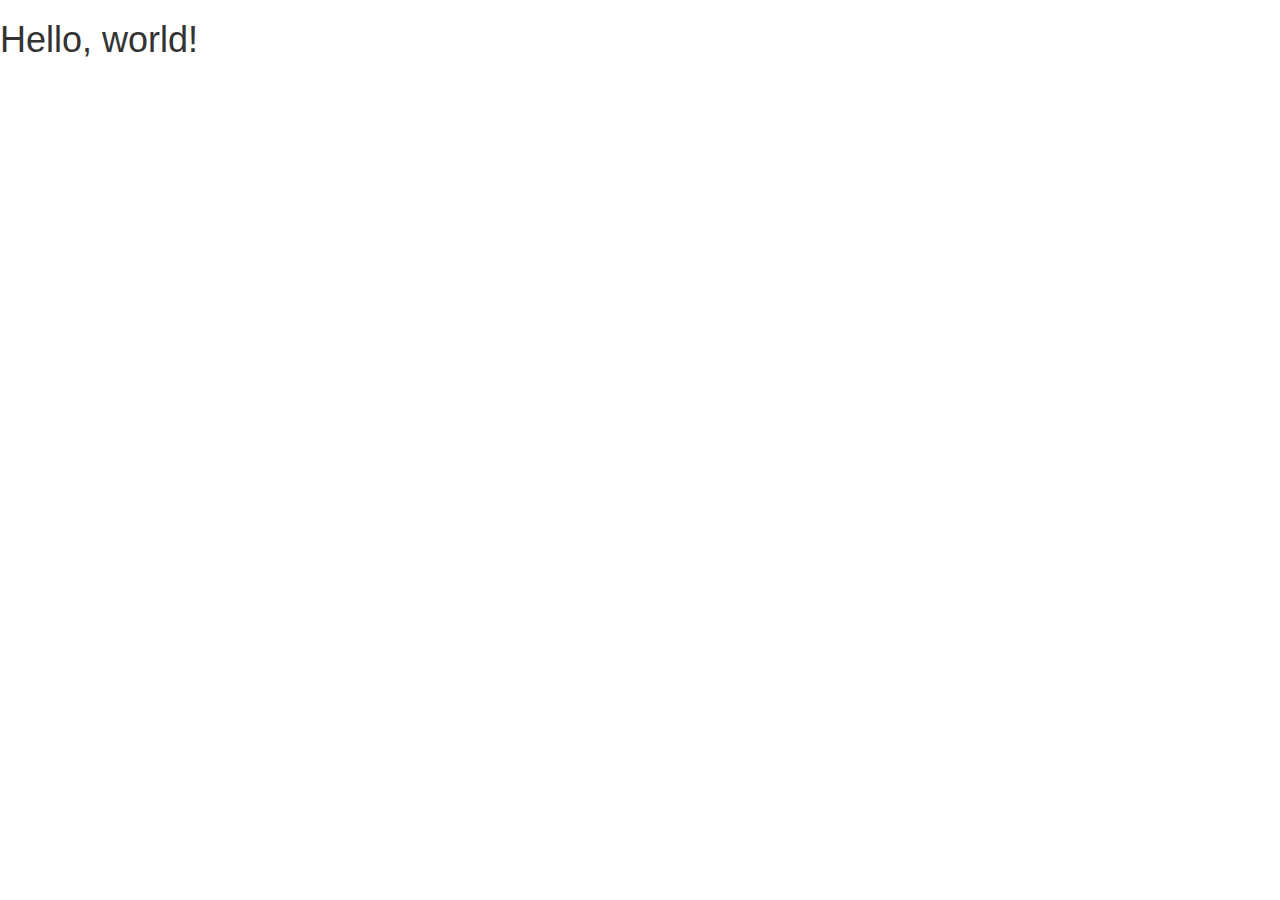
==== index.html @ 3c768e7e "Add files via upload" ====
<!DOCTYPE html>
<html lang="en">
  <head>
    <meta charset="utf-8">
    <meta http-equiv="X-UA-Compatible" content="IE=edge">
    <meta name="viewport" content="width=device-width, initial-scale=1">
    <!-- The above 3 meta tags *must* come first in the head; any other head content must come *after* these tags -->
    <title>Bootstrap 101 Template</title>

    <!-- Bootstrap -->
    <link href="css/bootstrap.min.css" rel="stylesheet">
    <link rel="stylesheet" href="css/style.css">  
    <!-- HTML5 shim and Respond.js for IE8 support of HTML5 elements and media queries -->
    <!-- WARNING: Respond.js doesn't work if you view the page via file:// -->
    <!--[if lt IE 9]>
      <script src="https://oss.maxcdn.com/html5shiv/3.7.3/html5shiv.min.js"></script>
      <script src="https://oss.maxcdn.com/respond/1.4.2/respond.min.js"></script>
    <![endif]-->
  </head>
  <body>
    <h1>Hello, world!</h1>

      
      
      
      
      
      
      
      
      
      
      
      
      
      
      
      
      
      
      
      
    <!-- jQuery (necessary for Bootstrap's JavaScript plugins) -->
    <script src="https://ajax.googleapis.com/ajax/libs/jquery/1.12.4/jquery.min.js"></script>
    <!-- Include all compiled plugins (below), or include individual files as needed -->
    <script src="js/bootstrap.min.js"></script>
  </body>
</html>
---- css/style.css ----
some code
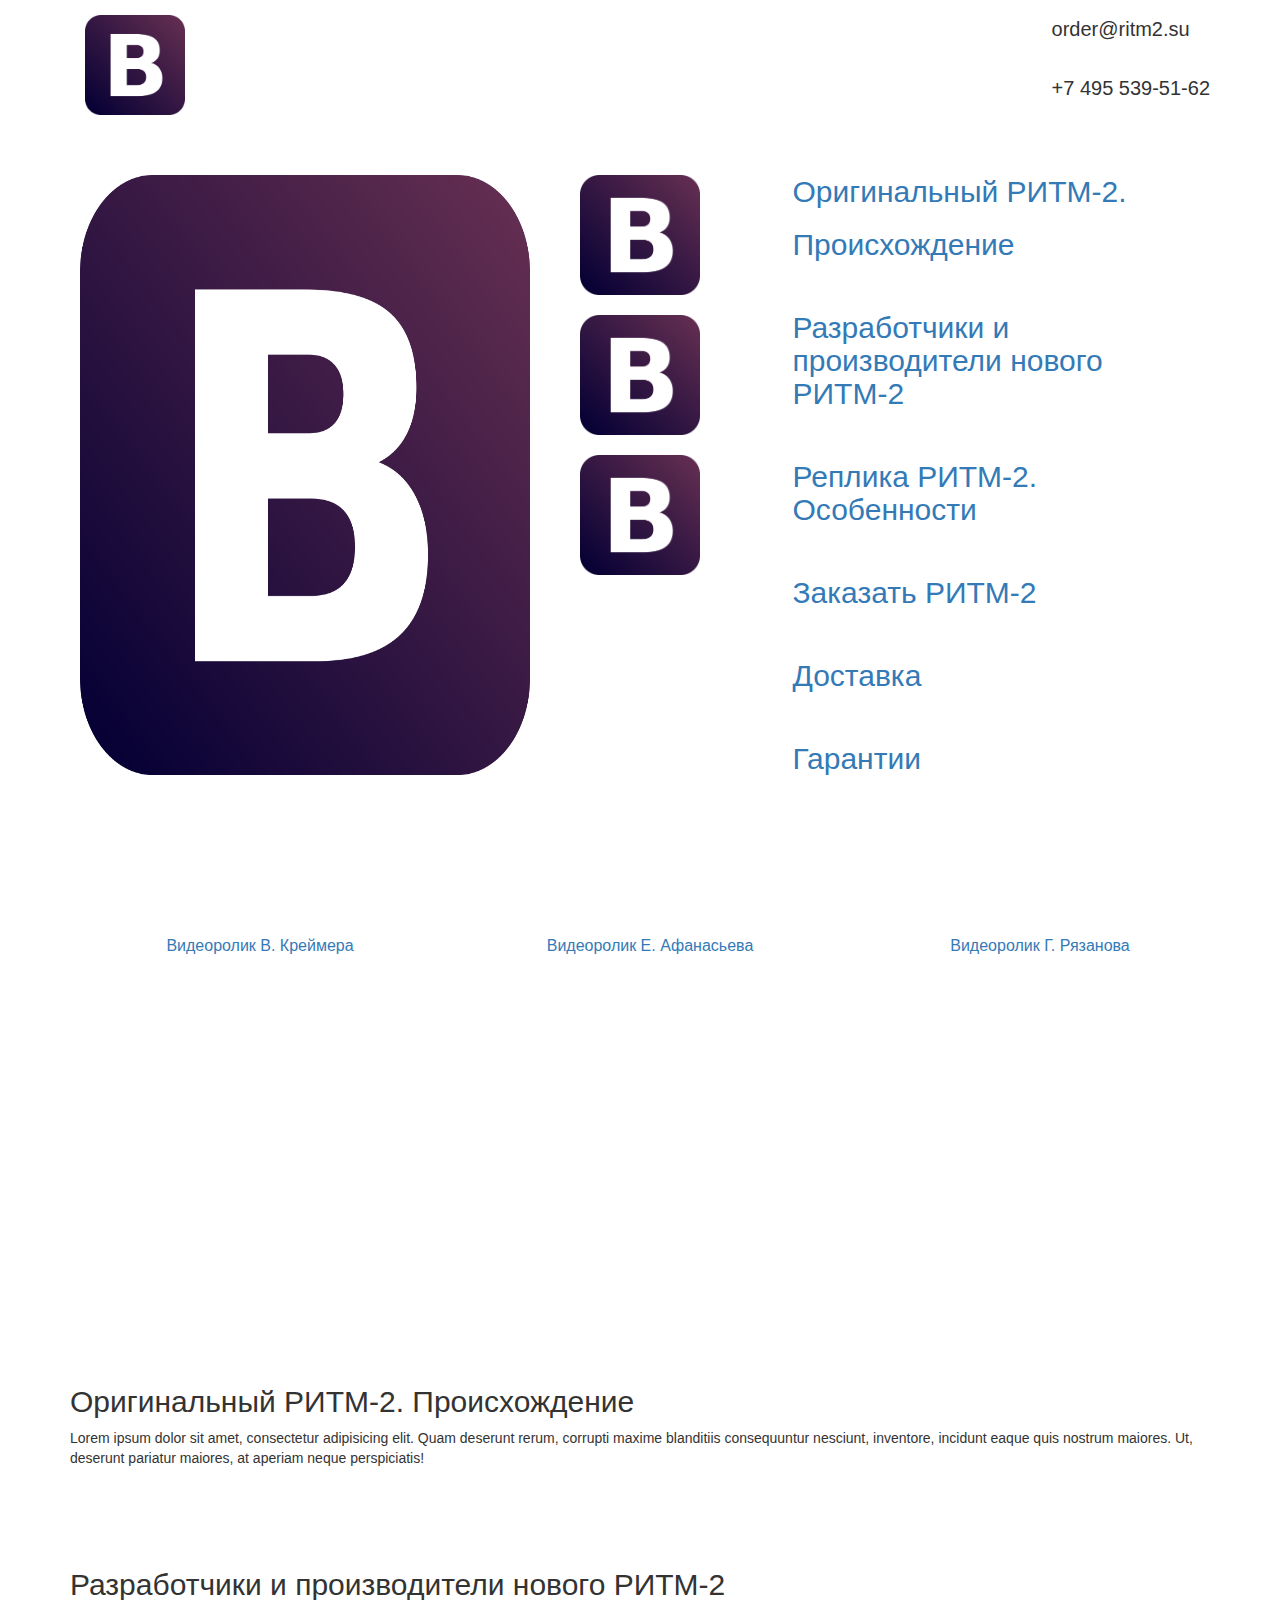
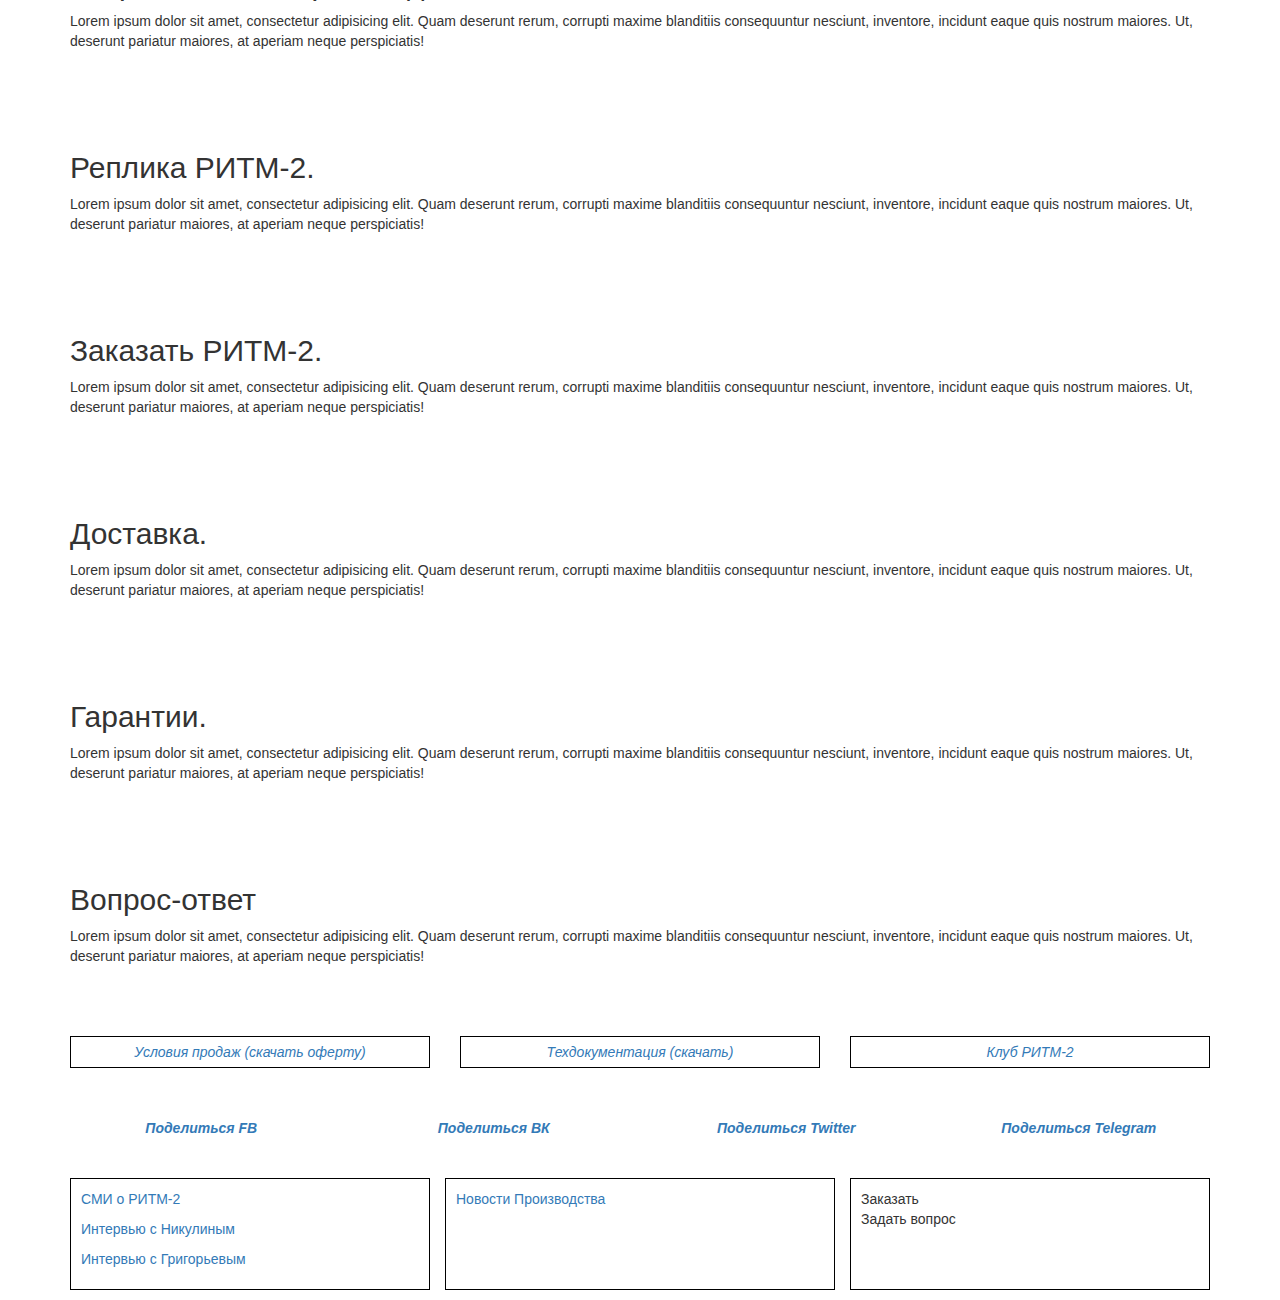
==== commit 60525ca4: "Add files via upload" ====
--- a/index.html
+++ b/index.html
@@ -9,6 +9,7 @@
 
     <!-- Bootstrap -->
     <link href="css/bootstrap.min.css" rel="stylesheet">
+    <link rel="stylesheet" href="css/magnific-popup.css">
     <link rel="stylesheet" href="css/style.css">  
     <!-- HTML5 shim and Respond.js for IE8 support of HTML5 elements and media queries -->
     <!-- WARNING: Respond.js doesn't work if you view the page via file:// -->
@@ -16,17 +17,269 @@
       <script src="https://oss.maxcdn.com/html5shiv/3.7.3/html5shiv.min.js"></script>
       <script src="https://oss.maxcdn.com/respond/1.4.2/respond.min.js"></script>
     <![endif]-->
+    
+            
   </head>
   <body>
-    <h1>Hello, world!</h1>
+      
+<!-- HEADER -->
+    
+    <div id="header" class="navbar-header">
+        <div class="container">
+            <img src="images/bootstrap-logo.png" alt="" class="logo">    
+            <ul id="contacts" class="contacts">
+                <li class="email">order@ritm2.su</li>
+                <li class="phone">+7 495 539-51-62</li>
+            </ul>
+        </div>    
+    </div>  
+     
+     
+<!-- END HEADER -->
 
-      
-      
-      
-      
-      
-      
-      
+          
+<!-- LINKS -->
+     
+    <div id="links" class="links">
+        <div class="container">
+            <div class="row">
+                <div class="col-lg-7 col-md-7">
+                    <div id="photos" class="photos">
+                        <a href="images/bootstrap-logo.png" class="test-popup-link">
+                            <img src="images/bootstrap-logo.png" alt="" class="preview">
+                        </a>
+                        <div class="altimg">
+                            <a href="images/bootstrap-logo.png" class="test-popup-link">      
+                                <img src="images/bootstrap-logo.png" alt="" class="alter1">
+                            </a>
+                            <a href="images/bootstrap-logo.png" class="test-popup-link">
+                                <img src="images/bootstrap-logo.png" alt="" class="alter2">
+                            </a>
+                            <a href="images/bootstrap-logo.png">   
+                                <img src="images/bootstrap-logo.png" alt="" class="alter3">
+                            </a>
+                        </div>
+                    </div>    
+                </div>
+                <div class="col-lg-5 col-md-5">
+                    <div id="navigation" class="navigation">
+                        <ul class="navig">
+                            <li class="origin">
+                                <a href="#c-origin">
+                                    <h2>Оригинальный РИТМ-2.</h2>
+                                    <h2>Происхождение</h2>
+                                </a>
+                            </li>
+                            <li class="creator">
+                                <a href="#c-creator">
+                                    <h2>Разработчики и производители нового РИТМ-2</h2>
+                                </a>
+                            </li>
+                            <li class="features">
+                                <a href="#c-features">
+                                    <h2>Реплика РИТМ-2. Особенности</h2>
+                                </a>
+                            </li>
+                            <li class="order">
+                                <a href="#c-order">
+                                    <h2>Заказать РИТМ-2</h2>
+                                </a>
+                            </li>
+                            <li class="delivery">
+                                <a href="#c-delivery">
+                                    <h2>Доставка</h2>
+                                </a>
+                            </li>
+                            <li class="guaranty">
+                                <a href="#c-guaranty">
+                                    <h2>Гарантии</h2>
+                                </a>
+                            </li>
+                        </ul>
+                    </div>        
+                </div>
+            </div>    
+        </div>
+    </div>
+      
+<!-- END LINKS -->      
+ 
+         
+<!-- VIDEO GALLERY -->
+      
+
+    <div id="gallery" class="gallery">
+        <div class="row">
+            <div class="container">
+                <div class="row">
+                    <div class="col-lg-4 col-md-4">
+                        <div class="vid1">
+                            <a href="https://www.youtube.com/watch?v=asUh9UBxY1o&t=626s" class="vid1">Видеоролик В. Креймера</a>
+                            <iframe width="100%" height="250px" src="https://www.youtube.com/embed/asUh9UBxY1o" frameborder="0" allowfullscreen></iframe>
+                        </div>
+                    </div>
+                    <div class="col-lg-4 col-md-4">
+                        <div class="vid2">
+                            <a href="https://www.youtube.com/watch?v=asUh9UBxY1o&t=626s" class="vid2">Видеоролик Е. Афанасьева</a>
+                            <iframe width="100%" height="250px" src="https://www.youtube.com/embed/asUh9UBxY1o" frameborder="0" allowfullscreen></iframe>
+                        </div>
+                    </div>
+                    <div class="col-lg-4 col-md-4">
+                        <div class="vid3">
+                            <a href="https://www.youtube.com/watch?v=asUh9UBxY1o&t=626s" class="vid3">Видеоролик Г. Рязанова</a>
+                            <iframe width="100%" height="250px" src="https://www.youtube.com/embed/asUh9UBxY1o" frameborder="0" allowfullscreen></iframe>
+                        </div>
+                    </div>
+                </div>
+            </div>
+        </div>
+    </div>      
+      
+      
+
+<!-- END VIDEO GALLERY -->                  
+     
+     
+     
+<!-- CONTENT -->
+     
+     
+     
+    <div id="content" class="content">
+        <div class="container">
+            <div class="row">
+                <div class="col-lg-12 col-md-12">
+                    <div class="c-origin">
+                       <p><a name="c-origin"></a></p>
+                        <h2>Оригинальный РИТМ-2. Происхождение</h2>
+                        <p>Lorem ipsum dolor sit amet, consectetur adipisicing elit. Quam deserunt rerum, corrupti maxime blanditiis consequuntur nesciunt, inventore, incidunt eaque quis nostrum maiores. Ut, deserunt pariatur maiores, at aperiam neque perspiciatis!</p>
+                    </div>
+                    <div class="c-creator">
+                       <p><a name="c-creator"></a></p>
+                        <h2>Разработчики и производители нового РИТМ-2</h2>
+                        <p>Lorem ipsum dolor sit amet, consectetur adipisicing elit. Quam deserunt rerum, corrupti maxime blanditiis consequuntur nesciunt, inventore, incidunt eaque quis nostrum maiores. Ut, deserunt pariatur maiores, at aperiam neque perspiciatis!</p>
+                    </div>
+                    <div class="c-features">
+                       <p><a name="c-features"></a></p>
+                        <h2>Реплика РИТМ-2.</h2>
+                        <p>Lorem ipsum dolor sit amet, consectetur adipisicing elit. Quam deserunt rerum, corrupti maxime blanditiis consequuntur nesciunt, inventore, incidunt eaque quis nostrum maiores. Ut, deserunt pariatur maiores, at aperiam neque perspiciatis!</p>
+                    </div>
+                    <div class="c-order">
+                       <p><a name="c-order"></a></p>
+                        <h2>Заказать РИТМ-2.</h2>
+                        <p>Lorem ipsum dolor sit amet, consectetur adipisicing elit. Quam deserunt rerum, corrupti maxime blanditiis consequuntur nesciunt, inventore, incidunt eaque quis nostrum maiores. Ut, deserunt pariatur maiores, at aperiam neque perspiciatis!</p>
+                    </div>
+                    <div class="c-delivery">
+                       <p><a name="c-delivery"></a></p>
+                        <h2>Доставка.</h2>
+                        <p>Lorem ipsum dolor sit amet, consectetur adipisicing elit. Quam deserunt rerum, corrupti maxime blanditiis consequuntur nesciunt, inventore, incidunt eaque quis nostrum maiores. Ut, deserunt pariatur maiores, at aperiam neque perspiciatis!</p>
+                    </div>
+                    <div class="c-guaranty">
+                       <p><a name="c-guaranty"></a></p>
+                        <h2>Гарантии.</h2>
+                        <p>Lorem ipsum dolor sit amet, consectetur adipisicing elit. Quam deserunt rerum, corrupti maxime blanditiis consequuntur nesciunt, inventore, incidunt eaque quis nostrum maiores. Ut, deserunt pariatur maiores, at aperiam neque perspiciatis!</p>
+                    </div>
+                    <div class="c-qna">
+                        <h2>Вопрос-ответ</h2>
+                        <p>Lorem ipsum dolor sit amet, consectetur adipisicing elit. Quam deserunt rerum, corrupti maxime blanditiis consequuntur nesciunt, inventore, incidunt eaque quis nostrum maiores. Ut, deserunt pariatur maiores, at aperiam neque perspiciatis!</p>
+                    </div>
+                </div>
+            </div>
+        </div>  
+    </div>
+      
+      
+      
+      
+<!-- END CONTENT -->
+     
+     
+     
+<!-- DOCUMENTS -->
+     
+     
+     <div id="documents" class="documents">
+         <div class="container">
+             <div class="row">
+                 <div class="policy col-lg-4 col-md-4">
+                     <p class="policy"><a href="images/1-ritm2.jpg" download>Условия продаж (скачать оферту)</a></p>
+                 </div>
+                 <div class="techdoc col-lg-4 col-md-4">
+                     <p class="techdoc"><a href="images/1-ritm2.jpg" download>Техдокументация (скачать)</a></p>
+                 </div>
+                 <div class="group col-lg-4 col-md-4">
+                     <p class="group"><a href="">Клуб РИТМ-2</a></p>
+                 </div>
+             </div>
+         </div>
+     </div>
+      
+      
+      
+      
+<!-- END DOCUMENTS -->      
+     
+     
+     
+ <!-- FOOTER -->    
+     
+<!-- SOCIAL MEDIA -->
+     
+     
+     
+     <div id="share" class="share">
+         <div class="container">
+             <div class="row">
+                 <div class="fb col-lg-3 col-md-3">
+                     <p class="fb"><a href="">Поделиться FB</a></p>
+                 </div>
+                 <div class="vk col-lg-3 col-md-3">
+                     <p class="vk"><a href="">Поделиться ВК</a></p>
+                 </div>
+                 <div class="tw col-lg-3 col-md-3">
+                     <p class="tw"><a href="">Поделиться Twitter</a></p>
+                 </div>
+                 <div class="tl col-lg-3 col-md-3">
+                     <p class="tl"><a href="">Поделиться Telegram</a></p>
+                 </div>
+             </div>
+         </div>
+     </div>
+      
+      
+      
+      
+      
+ <!-- END SOCIAL MEDIA -->     
+      
+    <div id="info" class="info">
+        <div class="container">
+            <div class="row">
+                <div class="smi col-lg-4 col-md-4">
+                    <ul class="smi">
+                        <li>
+                            <p><a href="">СМИ о РИТМ-2</a></p>
+                        </li>
+                        <li>
+                            <p><a href="">Интервью с Никулиным</a></p>
+                        </li>
+                        <li>
+                            <p><a href="">Интервью с Григорьевым</a></p>
+                        </li>
+                    </ul>    
+                </div>
+                <div class="news col-lg-4 col-md-4">
+                    <p><a href="">Новости Производства</a></p>
+                </div>
+                <div class="forms col-lg-4 col-md-4">
+                    <ul class="forms">
+                        <li class="order">Заказать</li>
+                        <li class="ask">Задать вопрос</li>
+                    </ul>
+                </div>
+            </div>
+        </div>
+    </div>   
       
       
       
@@ -44,5 +297,7 @@
     <script src="https://ajax.googleapis.com/ajax/libs/jquery/1.12.4/jquery.min.js"></script>
     <!-- Include all compiled plugins (below), or include individual files as needed -->
     <script src="js/bootstrap.min.js"></script>
+    <script src="js/jquery.magnific-popup.min.js"></script>
+    <script src="js/common.js"></script>
   </body>
 </html>--- a/css/style.css
+++ b/css/style.css
@@ -1 +1,309 @@
-some code
+/* HEADER */
+
+
+.logo {
+    
+    height: 100px;
+    width: 100px;
+    margin: 15px 0 10px 15px;
+}
+
+.navbar-header {
+    
+    width: 100%;
+}
+
+ul.contacts {
+        
+    float: right;
+    list-style-type: none;
+}
+        
+.contacts li {
+    
+    font-size: 20px;
+}
+
+.email {
+    
+    margin: 15px 0 30px 0;
+}
+
+
+
+
+/* END HEADER */
+
+
+
+/* LINKS */
+
+
+
+
+.photos {
+    
+    float: left;
+    margin: 50px 0 0 10px;
+}
+
+
+.preview {
+    
+    height: 600px;
+    width: 450px;
+}
+
+.navigation {
+    
+    margin-top: 50px;
+}
+
+.navig {
+    
+    list-style-type: none;
+}
+
+.altimg {
+    
+    float: right;
+    margin-left: 50px;
+}
+
+.alter1 {
+    
+    height: 120px;
+    width: 120px;
+    display: block; 
+}
+
+.alter2, .alter3 {
+    
+    height: 120px;
+    width: 120px;
+    display: block;
+    margin-top: 20px;
+}
+
+.navig li {
+    
+    margin-top: 50px;
+}
+
+
+
+@media(max-width: 768px) {
+    
+    .photos {
+        
+        margin: 30px 0 0 0;
+        float: none;
+    }
+    
+    
+    .preview {
+        
+        height: 100%;
+        width: 100%;
+    }
+    
+    .altimg {
+        
+        float: none;
+        width: 100%;
+        height: 100%;
+    }
+        
+    .alter1, .alter2, .alter3 {
+        
+        display: inline-block;
+        height: 20%;
+        width: 20%;
+        margin: 20px 0 0 0;
+    }
+}
+
+
+/* MAGNIFIC POPUP */
+
+
+/* overlay at start */
+.mfp-fade.mfp-bg {
+  opacity: 0;
+
+  -webkit-transition: all 0.2s ease-out;
+  -moz-transition: all 0.2s ease-out;
+  transition: all 0.2s ease-out;
+}
+/* overlay animate in */
+.mfp-fade.mfp-bg.mfp-ready {
+  opacity: 0.8;
+}
+/* overlay animate out */
+.mfp-fade.mfp-bg.mfp-removing {
+  opacity: 0;
+}
+
+/* content at start */
+.mfp-fade.mfp-wrap .mfp-content {
+  opacity: 0;
+
+  -webkit-transition: all 0.15s ease-out;
+  -moz-transition: all 0.15s ease-out;
+  transition: all 0.15s ease-out;
+}
+/* content animate it */
+.mfp-fade.mfp-wrap.mfp-ready .mfp-content {
+  opacity: 1;
+}
+/* content animate out */
+.mfp-fade.mfp-wrap.mfp-removing .mfp-content {
+  opacity: 0;
+}
+
+
+
+/* END MAGNIFIC POPUP */
+
+
+
+
+/* END LINKS */
+
+
+
+
+/* VIDEO GALLERY */
+
+
+.vid1, .vid2, .vid3 {
+    position: relative; 
+    overflow: hidden;
+    margin: 150px 0 0 10px;
+    font-size: 16px;
+    text-align: center;
+}
+
+
+@media(max-width: 768px) {
+    
+    
+    .vid1, .vid2, .vid3 {
+        
+        margin: 50px 5px 0 5px;
+    }
+}
+
+/* END VIDEO GALLERY */
+
+
+
+/* CONTENT */
+
+
+.content {
+    
+    margin-top: 150px;
+}
+
+.c-creator, .c-features, .c-order, 
+.c-delivery, .c-guaranty, .c-qna {
+    
+    margin-top: 100px;
+}
+
+
+
+/* END CONTENT */ 
+
+
+
+
+/* DOCUMENTS */
+
+
+
+
+
+.policy, .techdoc, .group {
+    
+    text-align: center;
+    margin-top: 30px;
+    font-style: italic;
+}
+
+p.policy, p.techdoc, p.group {
+    
+    border: 1px solid black;
+    padding: 5px;
+}
+
+
+
+
+
+/* END DOCUMENTS */
+
+
+
+
+/* FOOTER */
+
+
+/* SOCIAL MEDIA */
+
+
+.fb, .vk, .tw, .tl {
+    
+    text-align: center;
+    font-style: italic;
+    font-weight: bold;
+    margin-top: 20px;
+}
+
+
+/* END SOCIAL MEDIA */
+
+
+ul.smi {
+    
+    border: 1px solid black;
+    padding: 10px;
+    list-style-type: none;
+}
+
+.info {
+    
+    margin-top: 30px;
+}
+
+.news {
+    
+    border: 1px solid black;
+    padding: 10px 10px 70px 10px;
+}
+
+ul.forms {
+    list-style-type: none;
+    border: 1px solid black;
+    padding: 10px 10px 60px 10px;
+}
+
+
+
+
+
+
+
+
+
+
+
+
+
+
+
+
+
+
+
